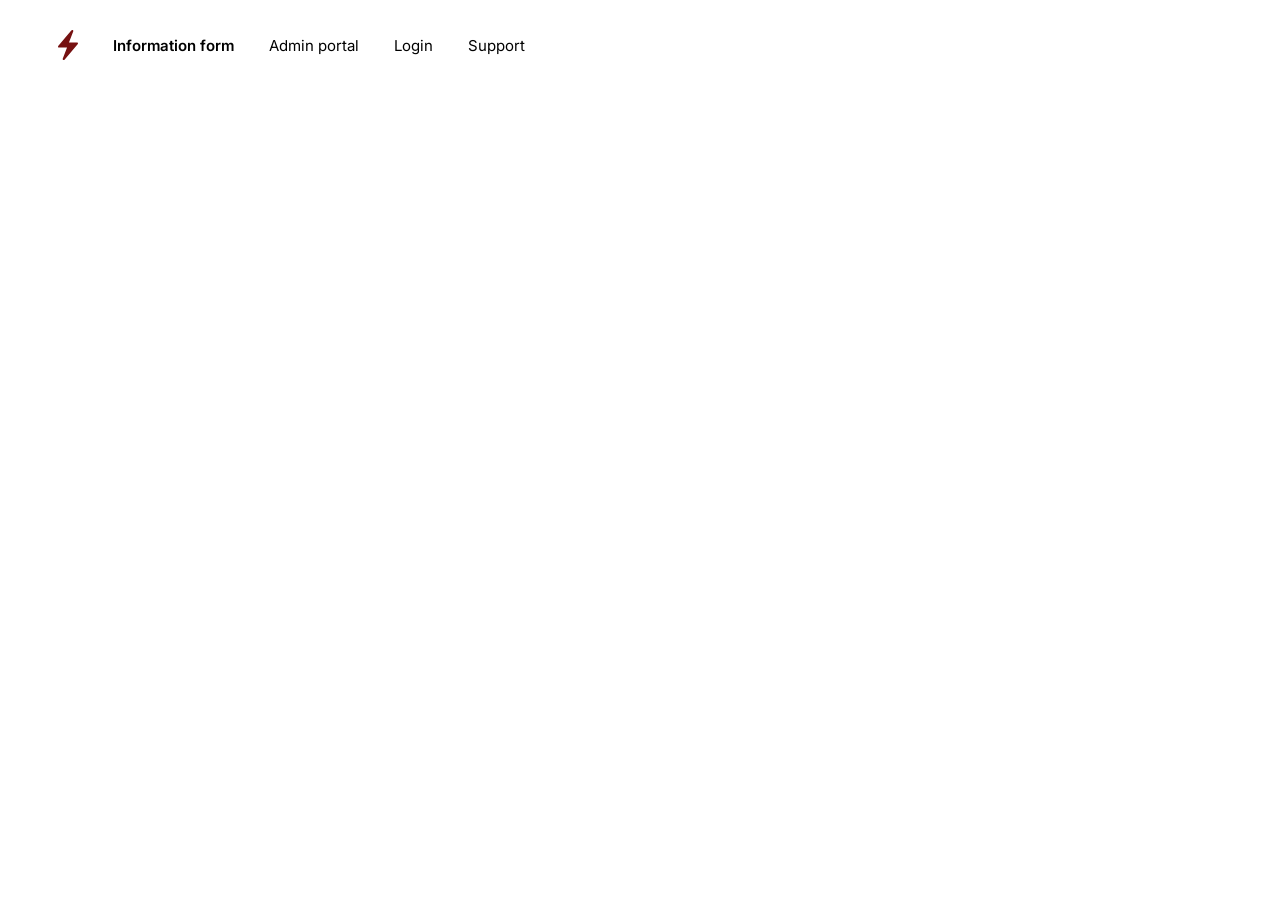
==== index.html @ 52f395b8 "commit" ====
<html lang="en">

    <head>
        <meta charset="UTF-8">
        <meta name="viewport" content="width=device-width, initial-scale=1.0">
        <title>Guest information form</title>
        <link rel="styleSheet" href="./style.css">
    </head>

    <body>
        <header>
            <div id="headerDesktop">
                <img src="./assets/QDS logo red.svg">
                <a><div class="headerLinkActive">Information form</div></a>
                <a><div class="headerLink">Admin portal</div></a>
                <a><div class="headerLink">Login</div></a>
                <a><div class="headerLink">Support</div></a>
            </div>
            <div id="headerMobile"><img</div>
        </header>
    </body>

</html>
---- style.css ----
@import url('https://fonts.googleapis.com/css2?family=Inter:ital,opsz,wght@0,14..32,100..900;1,14..32,100..900&display=swap');

* {
    font-size: 10px;
}

/*/ Header styling /*/

header {
    margin-top: 3rem;
    margin-left: 5rem;
}

#headerDesktop {
    gap: 35px;
    display: flex;
    flex-direction: row;
    justify-content: flex-start;
    align-items: center;
}

#headerMobile {
    display: none;
}

.headerLink {
    font-family: 'Inter';
    font-size: 1.5rem;
    font-weight: 400;
}

.headerLinkActive {
    font-family: 'Inter';
    font-size: 1.5rem;
    font-weight: 600;
}


@media(max-width: 600px) {
    #headerDesktop {
        display: none;
    }

    #headerMobile {
        display: flex;
    }
}
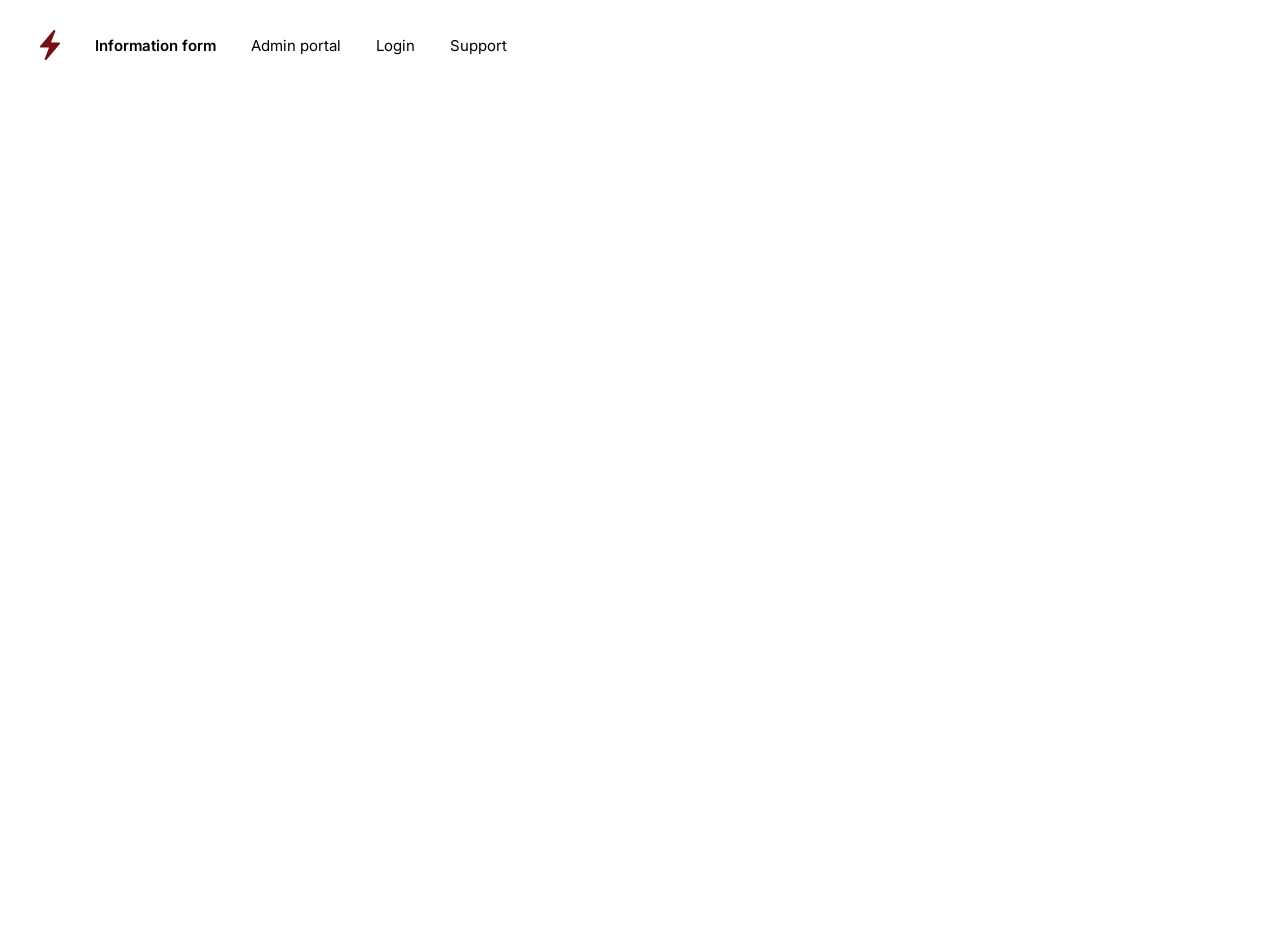
==== commit ad2a2a05: "commit" ====
--- a/index.html
+++ b/index.html
@@ -16,8 +16,19 @@
                 <a><div class="headerLink">Login</div></a>
                 <a><div class="headerLink">Support</div></a>
             </div>
-            <div id="headerMobile"><img</div>
+            <div id="headerMobileWrapper">
+                <div class="headerMobileDeactivated" id="headerMobile">
+                    <div id="headerMobileHamburgerClose"></div>
+                    <a><div class="headerLink headerLinkMobileText">Admin portal</div></a>
+                    <a><div class="headerLinkActive headerLinkMobileText" >Information form</div></a>
+                    <a><div class="headerLink headerLinkMobileText">Login</div></a>
+                    <a><div class="headerLink headerLinkMobileText">Support</div></a>           
+                </div>
+
+                <div id="headerMobileHamburger"></div>
+            </div>
         </header>
+        <script src="./script.js"></script>
     </body>
 
 </html>
--- a/style.css
+++ b/style.css
@@ -2,13 +2,23 @@
 
 * {
     font-size: 10px;
+
+    --red: #761111
 }
 
+html {
+    height: 100%;
+}
+
+body {
+    height: 100%;
+    margin: 0;
+    padding: 0;
+}
 /*/ Header styling /*/
 
 header {
-    margin-top: 3rem;
-    margin-left: 5rem;
+    width: 100%;
 }
 
 #headerDesktop {
@@ -17,22 +27,26 @@
     flex-direction: row;
     justify-content: flex-start;
     align-items: center;
-}
-
-#headerMobile {
-    display: none;
+    margin-top: 30px;
+    margin-left: 40px;
 }
 
 .headerLink {
     font-family: 'Inter';
     font-size: 1.5rem;
     font-weight: 400;
+    cursor: pointer;
 }
 
 .headerLinkActive {
     font-family: 'Inter';
     font-size: 1.5rem;
     font-weight: 600;
+    cursor: pointer;
+}
+
+.headerLinkMobileText {
+    color: #ffffff;
 }
 
 
@@ -41,8 +55,57 @@
         display: none;
     }
 
-    #headerMobile {
+    #headerMobileWrapper {
         display: flex;
+        flex-direction: column;
+        width: 100%;
+    }
+
+    #headerMobileHamburger {
+        background-image: url("./assets/Header_icon_red.svg");
+        background-repeat: no-repeat;
+        background-size: cover;
+        height: 18px;
+        width: 25px;
+        margin-top: 30px;
+        margin-left: 40px;
+    }
+
+    @keyframes  hamBurgerActivate{
+        from {height: 0;}
+        to {height: 200px}
+    }
+
+    .headerMobileDeactivated {
+        width: 100%;
+        height: 0;
+        display: none;
+    }
+
+    .headerMobileActivated {
+        width: 100%;
+        height: 200px;
+        background-color: var(--red);
+        animation: hamBurgerActivate 0.5s ease-in-out;
+        z-index: 1000;
+        position: fixed;
+        overflow: hidden;
+        padding-top: 30px;
+        padding-left: 40px;
+        display: flex;
+        flex-direction: column;
+        gap: 15px;
+        border-bottom-right-radius: 50px;
+        border-bottom-left-radius: 50px;
+    }
+
+    #headerMobileHamburgerClose {
+        background-image: url("./assets/Header_icon_white.svg");
+        background-repeat: no-repeat;
+        background-size: cover;
+        height: 18px;
+        width: 25px;
+        margin-bottom: 25px;
     }
 }
 
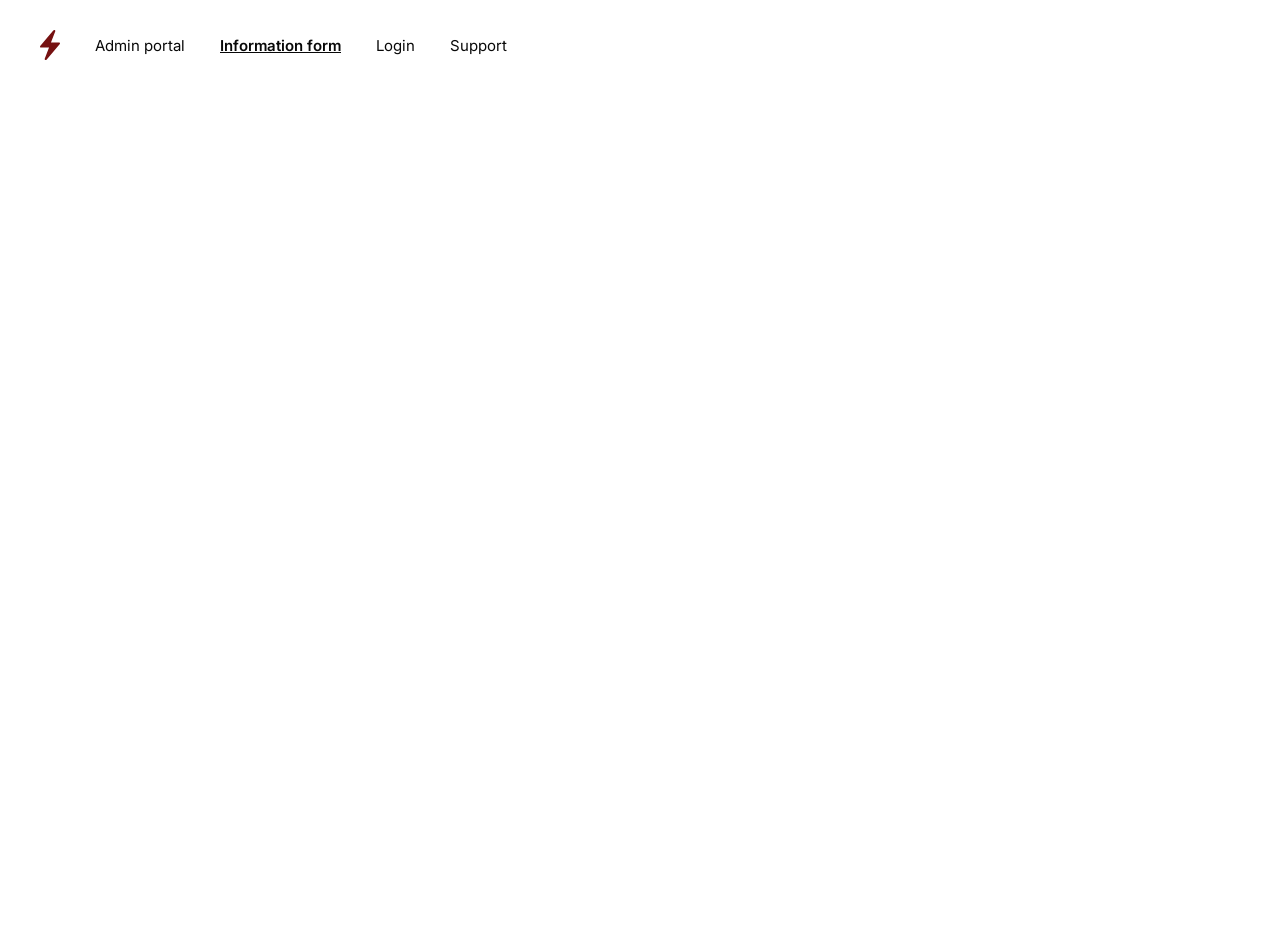
==== commit 128ac685: "commit" ====
--- a/index.html
+++ b/index.html
@@ -11,18 +11,18 @@
         <header>
             <div id="headerDesktop">
                 <img src="./assets/QDS logo red.svg">
-                <a><div class="headerLinkActive">Information form</div></a>
-                <a><div class="headerLink">Admin portal</div></a>
-                <a><div class="headerLink">Login</div></a>
-                <a><div class="headerLink">Support</div></a>
+                <a href="https://admin.danielle-and-callum.quintondev.com"><div class="headerLink">Admin portal</div></a>
+                <a href="https://form.danielle-and-callum.quintondev.com"><div class="headerLinkActive">Information form</div></a>
+                <a href="https://admin.danielle-and-callum.quintondev.com/login"><div class="headerLink">Login</div></a>
+                <a href="mailto:support@quintondev.com"><div class="headerLink">Support</div></a>
             </div>
             <div id="headerMobileWrapper">
                 <div class="headerMobileDeactivated" id="headerMobile">
                     <div id="headerMobileHamburgerClose"></div>
-                    <a><div class="headerLink headerLinkMobileText">Admin portal</div></a>
-                    <a><div class="headerLinkActive headerLinkMobileText" >Information form</div></a>
-                    <a><div class="headerLink headerLinkMobileText">Login</div></a>
-                    <a><div class="headerLink headerLinkMobileText">Support</div></a>           
+                    <a href="https://admin.danielle-and-callum.quintondev.com"><div class="headerLink headerLinkMobileText">Admin portal</div></a>
+                    <a href="https://form.danielle-and-callum.quintondev.com"><div class="headerLinkActive headerLinkMobileText" >Information form</div></a>
+                    <a href="https://admin.danielle-and-callum.quintondev.com/login"><div class="headerLink headerLinkMobileText">Login</div></a>
+                    <a href="mailto:support@quintondev.com"><div class="headerLink headerLinkMobileText">Support</div></a>           
                 </div>
 
                 <div id="headerMobileHamburger"></div>
--- a/style.css
+++ b/style.css
@@ -2,6 +2,8 @@
 
 * {
     font-size: 10px;
+    text-decoration: none;
+    color: #080808;
 
     --red: #761111
 }
@@ -43,6 +45,7 @@
     font-size: 1.5rem;
     font-weight: 600;
     cursor: pointer;
+    text-decoration: underline;
 }
 
 .headerLinkMobileText {
@@ -84,7 +87,7 @@
 
     .headerMobileActivated {
         width: 100%;
-        height: 200px;
+        height: 230px;
         background-color: var(--red);
         animation: hamBurgerActivate 0.5s ease-in-out;
         z-index: 1000;
@@ -97,6 +100,7 @@
         gap: 15px;
         border-bottom-right-radius: 50px;
         border-bottom-left-radius: 50px;
+        box-sizing: border-box;
     }
 
     #headerMobileHamburgerClose {
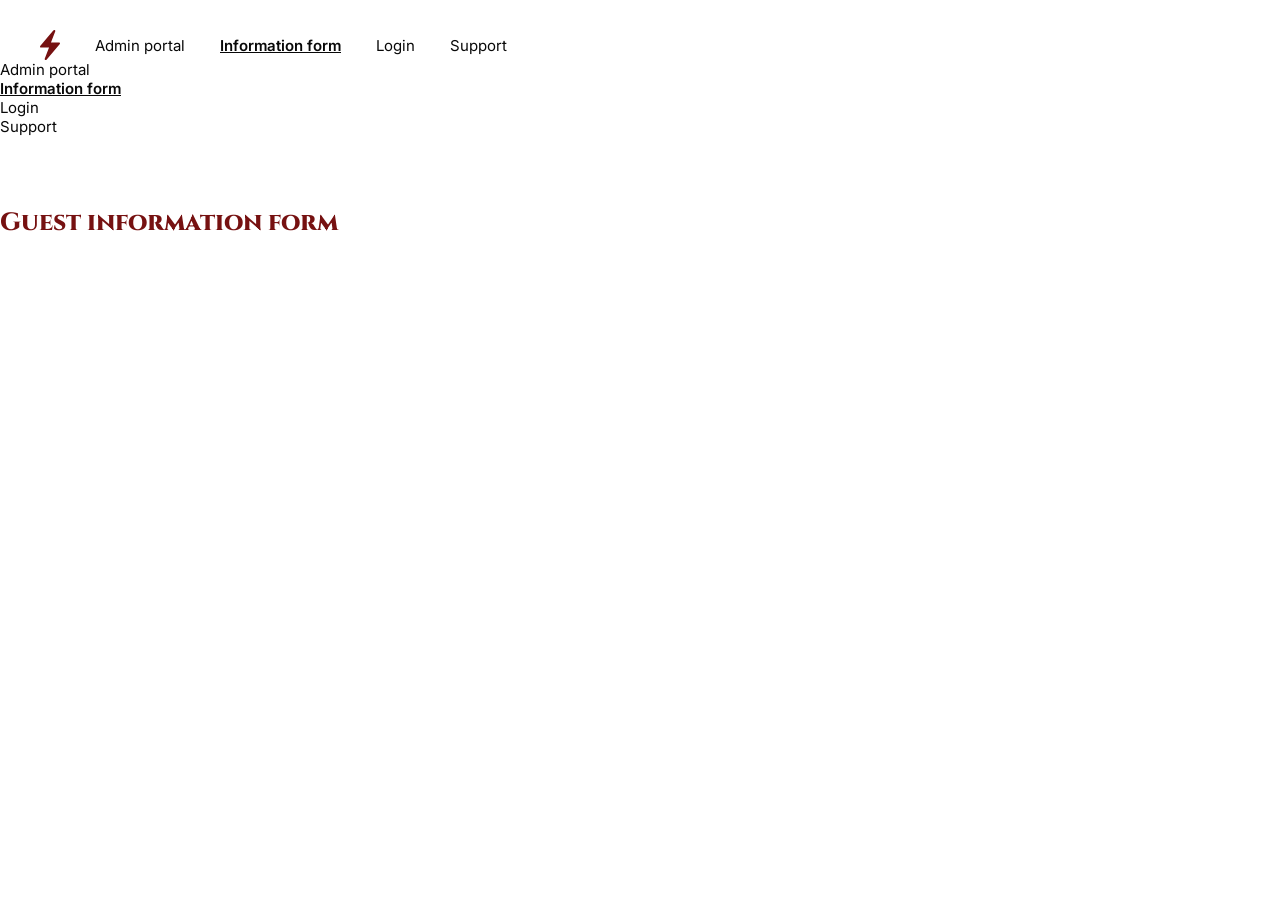
==== commit 1bb83723: "commit" ====
--- a/index.html
+++ b/index.html
@@ -19,15 +19,18 @@
             <div id="headerMobileWrapper">
                 <div class="headerMobileDeactivated" id="headerMobile">
                     <div id="headerMobileHamburgerClose"></div>
-                    <a href="https://admin.danielle-and-callum.quintondev.com"><div class="headerLink headerLinkMobileText">Admin portal</div></a>
-                    <a href="https://form.danielle-and-callum.quintondev.com"><div class="headerLinkActive headerLinkMobileText" >Information form</div></a>
-                    <a href="https://admin.danielle-and-callum.quintondev.com/login"><div class="headerLink headerLinkMobileText">Login</div></a>
-                    <a href="mailto:support@quintondev.com"><div class="headerLink headerLinkMobileText">Support</div></a>           
+                    <a href="https://admin.danielle-and-callum.quintondev.com"><div class="headerLink ">Admin portal</div></a>
+                    <a href="https://form.danielle-and-callum.quintondev.com"><div class="headerLinkActive " >Information form</div></a>
+                    <a href="https://admin.danielle-and-callum.quintondev.com/login"><div class="headerLink ">Login</div></a>
+                    <a href="mailto:support@quintondev.com"><div class="headerLink ">Support</div></a>           
                 </div>
 
                 <div id="headerMobileHamburger"></div>
             </div>
         </header>
+        <form id="guestForm">
+            <div id="title">Guest information form</div>
+        </form>
         <script src="./script.js"></script>
     </body>
 
--- a/style.css
+++ b/style.css
@@ -1,4 +1,5 @@
 @import url('https://fonts.googleapis.com/css2?family=Inter:ital,opsz,wght@0,14..32,100..900;1,14..32,100..900&display=swap');
+@import url('https://fonts.googleapis.com/css2?family=Cinzel:wght@400..900&family=Inter:ital,opsz,wght@0,14..32,100..900;1,14..32,100..900&display=swap');
 
 * {
     font-size: 10px;
@@ -16,11 +17,14 @@
     height: 100%;
     margin: 0;
     padding: 0;
+    display: flex;
+    flex-direction: column;
 }
 /*/ Header styling /*/
 
 header {
     width: 100%;
+    margin-bottom: 7rem;
 }
 
 #headerDesktop {
@@ -88,7 +92,7 @@
     .headerMobileActivated {
         width: 100%;
         height: 230px;
-        background-color: var(--red);
+        background-color: rgba(8, 8, 8, 0.05);
         animation: hamBurgerActivate 0.5s ease-in-out;
         z-index: 1000;
         position: fixed;
@@ -101,10 +105,11 @@
         border-bottom-right-radius: 50px;
         border-bottom-left-radius: 50px;
         box-sizing: border-box;
+        backdrop-filter: blur(25px);
     }
 
     #headerMobileHamburgerClose {
-        background-image: url("./assets/Header_icon_white.svg");
+        background-image: url("./assets/Header_icon_red.svg");
         background-repeat: no-repeat;
         background-size: cover;
         height: 18px;
@@ -113,3 +118,17 @@
     }
 }
 
+/*/ Form styling /*/
+
+#title {
+    font-family: "Cinzel";
+    color: var(--red);
+    font-weight: 800;
+    font-size: 2.5rem;
+}
+
+#guestForm {
+    width: 100%;
+    justify-content: center;
+    align-items: center;
+}
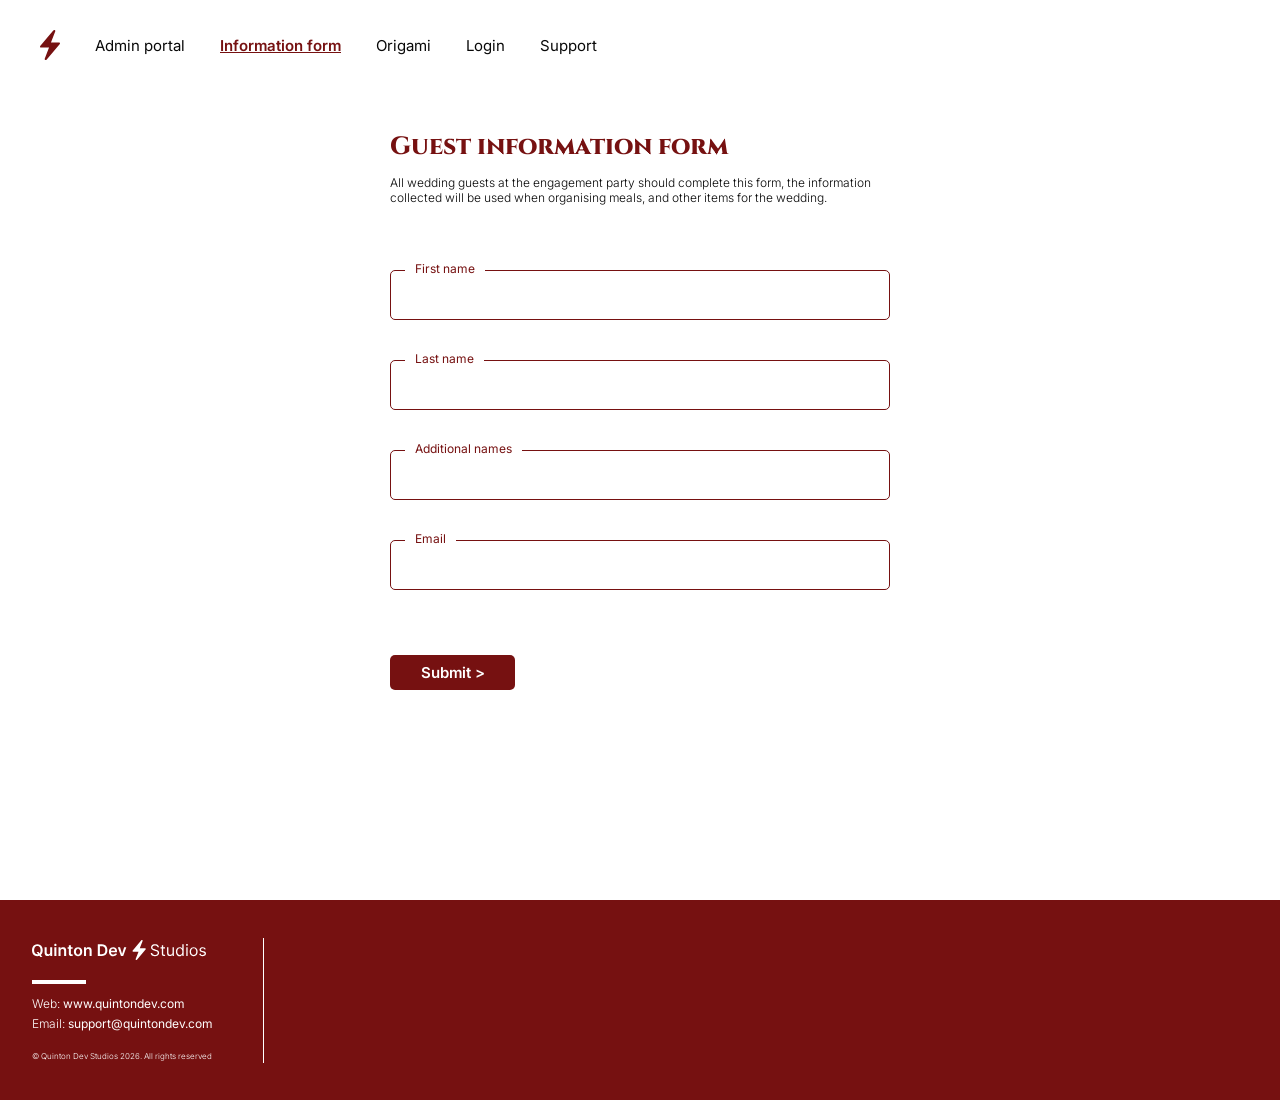
==== commit e83baf58: "feat: add origami shop to navigation" ====
--- a/index.html
+++ b/index.html
@@ -13,24 +13,60 @@
                 <img src="./assets/QDS logo red.svg">
                 <a href="https://admin.danielle-and-callum.quintondev.com"><div class="headerLink">Admin portal</div></a>
                 <a href="https://form.danielle-and-callum.quintondev.com"><div class="headerLinkActive">Information form</div></a>
+                <a href="./origami.html"><div class="headerLink">Origami</div></a>
                 <a href="https://admin.danielle-and-callum.quintondev.com/login"><div class="headerLink">Login</div></a>
                 <a href="mailto:support@quintondev.com"><div class="headerLink">Support</div></a>
             </div>
             <div id="headerMobileWrapper">
                 <div class="headerMobileDeactivated" id="headerMobile">
                     <div id="headerMobileHamburgerClose"></div>
-                    <a href="https://admin.danielle-and-callum.quintondev.com"><div class="headerLink ">Admin portal</div></a>
-                    <a href="https://form.danielle-and-callum.quintondev.com"><div class="headerLinkActive " >Information form</div></a>
-                    <a href="https://admin.danielle-and-callum.quintondev.com/login"><div class="headerLink ">Login</div></a>
-                    <a href="mailto:support@quintondev.com"><div class="headerLink ">Support</div></a>           
+                    <a href="https://admin.danielle-and-callum.quintondev.com"><div class="headerLink">Admin portal</div></a>
+                    <a href="https://form.danielle-and-callum.quintondev.com"><div class="headerLinkActive">Information form</div></a>
+                    <a href="./origami.html"><div class="headerLink">Origami</div></a>
+                    <a href="https://admin.danielle-and-callum.quintondev.com/login"><div class="headerLink">Login</div></a>
+                    <a href="mailto:support@quintondev.com"><div class="headerLink">Support</div></a>
                 </div>
-
                 <div id="headerMobileHamburger"></div>
             </div>
         </header>
-        <form id="guestForm">
-            <div id="title">Guest information form</div>
-        </form>
+        <div class="content">
+            <form id="guestForm">
+                <div id="title">Guest information form</div>
+                <div id="description">All wedding guests at the engagement party should complete this form, the information collected will be used when organising meals, and other items for the wedding. </div>
+                <div class="input">
+                    <div class="inputTitle">First name</div>
+                    <input type="text" id="firstNameInput">
+                </div>
+                <div class="input">
+                    <div class="inputTitle">Last name</div>
+                    <input type="text" id="lastNameInput">
+                </div>
+                <div class="input">
+                    <div class="inputTitle">Additional names</div>
+                    <input type="text" id="additionalNamesInput">
+                </div>
+                <div class="input">
+                    <div class="inputTitle">Email</div>
+                    <input type="text" id="emailInput">
+                </div>
+                <div id="error"></div>
+                <div id="submitBtn">
+                    <div id="submitTxt">Submit ></div>
+                    <div id="submitSpinner"></div>
+                </div>
+            </form>
+        </div>
+        <footer>
+            <div id="footerBranding">
+                <img src="./assets/QDS_full_logo.svg" id="footerLogo">
+                <div id="footerBrandDivider"></div>
+                <div class="footerBrandDetail">Web: <span class="footerBrandDetailReg">www.quintondev.com</span></div>
+                <div class="footerBrandDetail">Email: <span class="footerBrandDetailReg">support@quintondev.com</span></div>
+                <div id="copyright">© Quinton Dev Studios 2026. All rights reserved</div>
+            </div>
+            <div id="footerVerticalDivider"></div>
+            <div id="footerMobileDivider"></div>
+        </footer>
         <script src="./script.js"></script>
     </body>
 
--- a/style.css
+++ b/style.css
@@ -14,11 +14,11 @@
 }
 
 body {
-    height: 100%;
     margin: 0;
     padding: 0;
     display: flex;
     flex-direction: column;
+    min-height: 100%;
 }
 /*/ Header styling /*/
 
@@ -50,14 +50,23 @@
     font-weight: 600;
     cursor: pointer;
     text-decoration: underline;
+    color: var(--red);
 }
 
 .headerLinkMobileText {
     color: #ffffff;
 }
 
+#headerMobileWrapper {
+    display: none;
+}
+
 
 @media(max-width: 600px) {
+
+    * {
+        font-size: 8px;
+    }
     #headerDesktop {
         display: none;
     }
@@ -105,7 +114,7 @@
         border-bottom-right-radius: 50px;
         border-bottom-left-radius: 50px;
         box-sizing: border-box;
-        backdrop-filter: blur(25px);
+        backdrop-filter: blur(10px);
     }
 
     #headerMobileHamburgerClose {
@@ -125,10 +134,219 @@
     color: var(--red);
     font-weight: 800;
     font-size: 2.5rem;
+    margin-bottom: 1.2rem;
+}
+
+.content {
+    display: flex;
+    justify-content: center;
+    align-items: center;
 }
 
 #guestForm {
-    width: 100%;
+    width: 80%;
+    max-width: 500px;
+    justify-content: flex-start;
+    align-items: flex-start;
+    display: flex;
+    flex-direction: column;
+}
+
+#description {
+    font-family: "Inter";
+    font-weight: 300;
+    font-size: 1.2rem;
+    margin-bottom: 5rem;
+}
+
+.input {
+    width: 100%;
+    height: fit-content;
+    margin-bottom: 2.5rem;
+}
+
+input:disabled {
+    background-color: #ffffff;
+}
+
+input {
+    width: 100%;
+    height: 5rem;
+    border: 1px solid var(--red);
+    border-radius: 5px;
+    padding: 10px;
+    font-size: 1.5rem;
+}
+
+input:focus {
+    outline: none;
+    border: 2px solid var(--red);
+}
+
+.inputTitle {
+    font-family: "Inter";
+    font-size: 1.2rem;
+    font-weight: 400;
+    color: var(--red);
+    position: relative;
+    left: 15px;
+    background-color: #ffffff;
+    padding: 0 10px;
+    top: 0.6rem;
+    display: inline-block;
+
+}
+
+#submitBtn {
+    margin-top: 1.5rem;
+    width: 12.5rem;
+    height: 3.5rem;
+    background-color: var(--red);
+    display: flex;
     justify-content: center;
     align-items: center;
-}
+    border-radius: 5px;
+    cursor: pointer;
+    margin-bottom: 20rem;
+}
+
+#submitTxt {
+    font-weight: 600;
+    font-family: "Inter";
+    font-size: 1.5rem;
+    color: #ffffff;
+    display: flex;
+}
+
+#submitSpinner {
+    width: 1.5rem;
+    height: 1.5rem;
+    border-radius: 1.5rem;
+    border: 2px solid #8F2727;
+    border-left: 2px solid #ffffff;
+    display: none;
+    animation: submitSpinnerAnimation 1s ease-in-out infinite;
+}
+
+@keyframes submitSpinnerAnimation {
+    from {transform: rotate(0deg);}
+    to {transform: rotate(360deg);}
+}
+
+/*/ Footer styling /*/
+
+footer {
+    background-color: var(--red);
+    padding-left: 2.5%;
+    padding-right: 2.5%;
+    box-sizing: border-box;
+    width: 100%;
+    height: 200px;
+    display: flex;
+    flex-direction: row;
+    justify-content: flex-start;
+    align-items: center;
+    margin-top: auto;
+}
+
+#footerBranding {
+    width: max-content;
+    height: fit-content;
+}
+
+#footerLogo {
+    width: 175px;
+    margin-bottom: 20px;
+}
+
+#footerBrandDivider {
+    width: 50px;
+    height: 0;
+    border: 2px solid #ffffff;
+    margin-bottom: 12px;
+}
+
+.footerBrandDetail {
+    font-family: 300;
+    font-size: 12px;
+    color: #ffffff;
+    font-family: "Inter";
+    font-weight: 300;
+    margin-bottom: 5px;
+}
+
+.footerBrandDetailReg{
+    font-family: 300;
+    font-size: 12px;
+    color: #ffffff;
+    font-family: "Inter";
+    font-weight: 400;
+}
+
+#copyright {
+    font-family: "Inter";
+    font-weight: 300;
+    font-size: 8px;
+    margin-top: 20px;
+    color: #ffffff;
+    width: fit-content;
+}
+
+#footerVerticalDivider {
+    height: 125px;
+    width: 1px;
+    background-color: #ffffff;
+    margin-left: 50px;
+}
+
+#footerMobileDivider {
+    display: none;
+}
+
+@media(max-width: 600px) {
+    footer {
+    background-color: var(--red);
+    padding-top: 25px;
+    box-sizing: border-box;
+    width: 100%;
+    height: 250px;
+    display: flex;
+    flex-direction: column;
+    justify-content: flex-start;
+    align-items: center;
+    }
+
+    #footerVerticalDivider {
+    display: none;
+    }
+
+    #footerMobileDivider {
+        width: 80%;
+        height: 1px;
+        background-color: #ffffff;
+        display: flex;
+        margin-top: 50px;
+    }
+}
+
+#error {
+    font-size: 1rem;
+    font-family: "Inter";
+    font-weight: 500;
+    margin-bottom: 25px;
+    color: #FF0000;
+}
+
+#successContainer {
+    width: 80%;
+    max-width: 500px;
+    display: flex;
+    flex-direction: column;
+    justify-content: flex-start;
+    align-items: flex-start;
+
+}
+
+.TYredText {
+    color: var(--red);
+}
